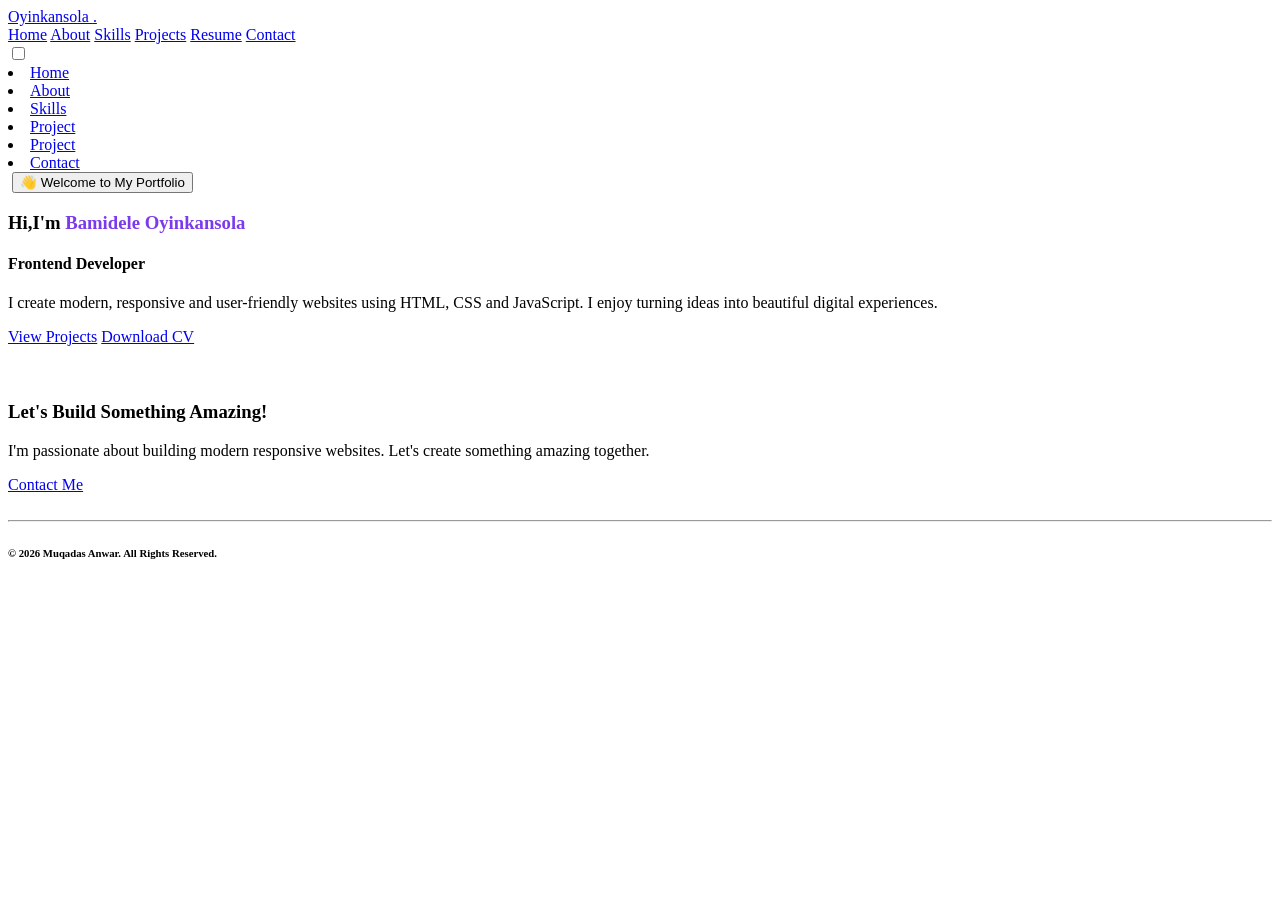
==== index.html @ 710051a4 "Fix navigation links and update file references Updated navigation links and corrected file referenc" ====
<!DOCTYPE html>
<html lang="en">
<head>
    <meta charset="UTF-8">
    <meta name="viewport" content="width=device-width, initial-scale=1.0">
    <title>My Portfoilo</title>
    <link rel="stylesheet" href="style.css">
</head>
<body>

    <!--navigation-->

    <header>

        <nav>

            <a class="logo" href="index.html">Oyinkansola <span id="dot">.</span></a>

            <div class="nav-links">
                <a id="home" href="index.html">Home</a>
                <a class="home" href="about.html">About</a>
                <a class="home" href="link.html">Skills</a>
                <a class="home" href="project.hml">Projects</a>
                 <a class="home" href="resume.html">Resume</a>
                <a class="home" href="contact.html">Contact</a>
            </div>
        </nav>

    </header>


    <!--for mobile-->
      <nav class="mobilenav">
  <!-- Hidden checkbox controller -->
  <input type="checkbox" id="menu-toggle" class="menu-toggle">

  <!-- Label attached to checkbox, wrapping your breadcrumb/hamburger SVG -->
  <label for="menu-toggle" class="menu-btn">
    <img class="class" src="assets/Container.svg" alt="">
  </label>

  

  <!-- Mobile Dropdown Drawer -->
   
  <div class="mobile-menu">
    


      <!-- Regular Links -->
      <li><a href="index.html">Home</a></li>
      <li><a href="about.html">About</a></li>
      <li><a href="link.html">Skills</a></li>
      <li><a href="project.html">Project</a></li>
      <li><a href="project.html">Project</a></li>
      <li><a href="contact.html">Contact</a></li>

  </div>
</nav>

    </header>



   


    <!--hero section-->
    <section class="hero">
        
        <div class="right">
           <img class="yin" src="assets/oyinnnn.png" alt="" width="400">


<button class="wlc">👋 Welcome to My Portfolio</button>


<!--hero section-->
<section class="hero">
<div class="hero-right">

<h1>Hi,I'm <b style="color:#7C3AED">Bamidele Oyinkansola</b> </h1>
<h4 class="ui">Frontend Developer</h4>
<p>I create modern, responsive and user-friendly websites using HTML, CSS
     and JavaScript.  I enjoy turning ideas into beautiful digital
      experiences.</p>

      <div class="hero-href">
        <a class="view" href="project.html">View Projects</a>
        <a class="download" href="resume.html">Download CV</a>
      </div>

      <div class="links">
        <img class="li" src="assets/Link.svg" alt="" width="75">
        <img class="li" src="assets/Link2.svg" alt="" width="75">
        <img class="li" src="assets/Link (1).svg" alt="" width="75">
        <img class="li" src="assets/Link (2).svg" alt="" width="75">

      </div>
      </div>
    </div>


      <div class="hero-left">
        
        <img class="oyin" src="assets/oyinnnn.png" alt="" width="400">

      </div>
    </section>



    <section class="build">
        <h3 class="amazing">Let's Build Something Amazing!</h3>
        <p class="about">I'm passionate about building modern responsive websites. Let's create something
             amazing together.</p>
             <a class="me" href="contact.html">Contact Me</a>
             <div class="links2">
                <img src="assets/Link (3).svg" alt="">
                <img src="assets/Link (4).svg" alt="">

             </div>
             <hr>
            <h6>© 2026 Muqadas Anwar. All Rights Reserved.</h6>

    </section>

    
</body>
</html>
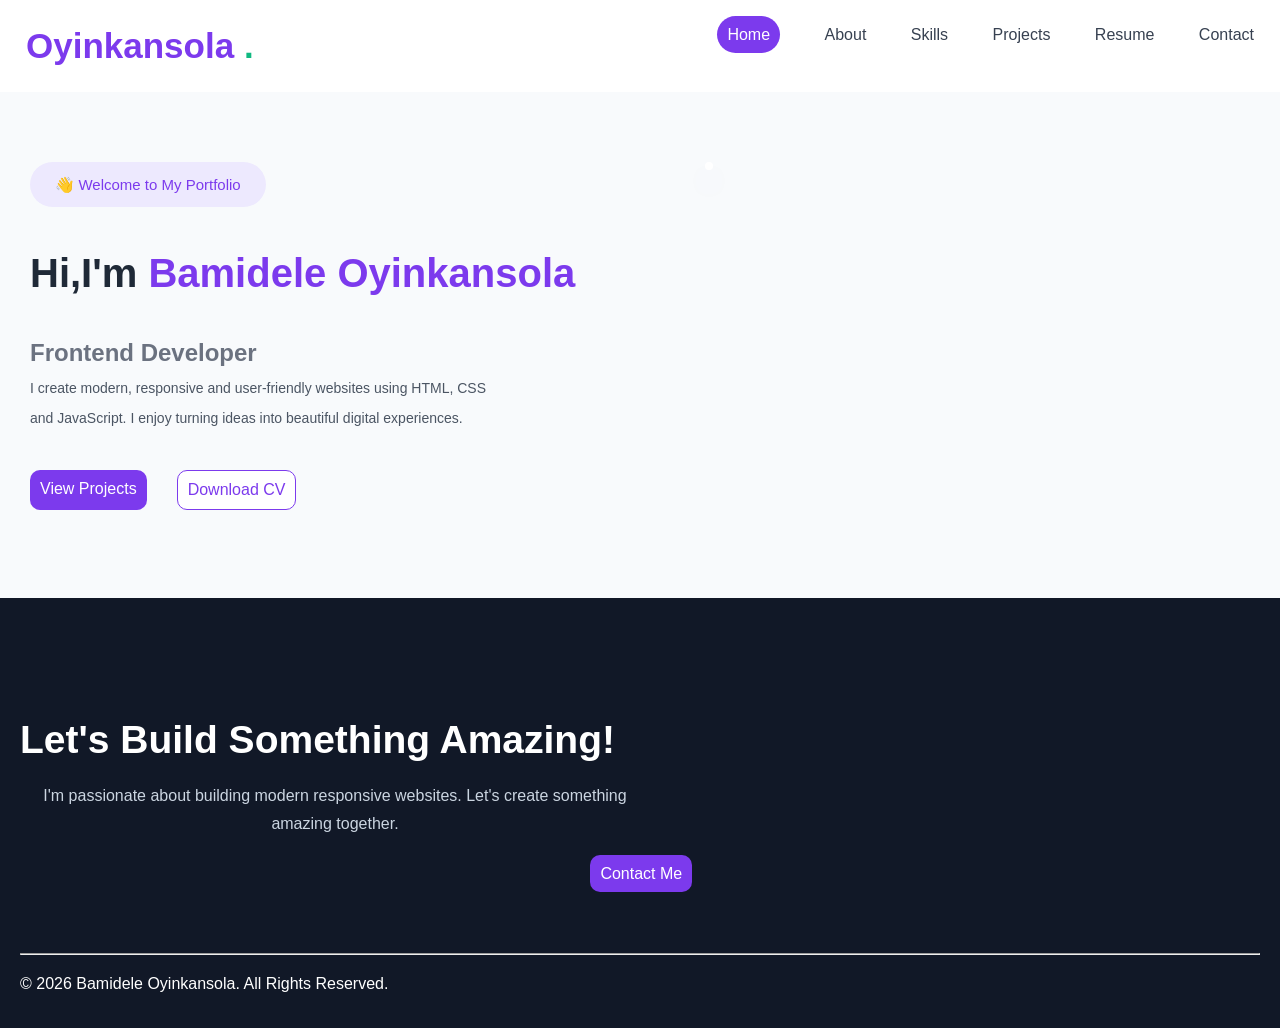
==== commit dbd0d79c: "Fix navigation links and typos in index.html Corrected navigation links and fixed typos in the HTML " ====
--- a/index.html
+++ b/index.html
@@ -4,7 +4,7 @@
     <meta charset="UTF-8">
     <meta name="viewport" content="width=device-width, initial-scale=1.0">
     <title>My Portfoilo</title>
-    <link rel="stylesheet" href="style.css">
+    <link rel="stylesheet" href="/style.css">
 </head>
 <body>
 
@@ -20,7 +20,7 @@
                 <a id="home" href="index.html">Home</a>
                 <a class="home" href="about.html">About</a>
                 <a class="home" href="link.html">Skills</a>
-                <a class="home" href="project.hml">Projects</a>
+                <a class="home" href="project.html">Projects</a>
                  <a class="home" href="resume.html">Resume</a>
                 <a class="home" href="contact.html">Contact</a>
             </div>
@@ -30,35 +30,27 @@
 
 
     <!--for mobile-->
-      <nav class="mobilenav">
-  <!-- Hidden checkbox controller -->
-  <input type="checkbox" id="menu-toggle" class="menu-toggle">
+    <nav class="mobilenav">
+        <!-- Logo for mobile -->
+        <a class="logo" href="index.html">Oyinkansola <span id="dot">.</span></a>
 
-  <!-- Label attached to checkbox, wrapping your breadcrumb/hamburger SVG -->
-  <label for="menu-toggle" class="menu-btn">
-    <img class="class" src="assets/Container.svg" alt="">
-  </label>
+        <input type="checkbox" id="menu-toggle" class="menu-toggle">
 
-  
+        <label for="menu-toggle" class="menu-btn">
+            <img class="class" src="assets/Container.svg" alt="">
+        </label>
 
-  <!-- Mobile Dropdown Drawer -->
-   
-  <div class="mobile-menu">
-    
-
-
-      <!-- Regular Links -->
-      <li><a href="index.html">Home</a></li>
-      <li><a href="about.html">About</a></li>
-      <li><a href="link.html">Skills</a></li>
-      <li><a href="project.html">Project</a></li>
-      <li><a href="project.html">Project</a></li>
-      <li><a href="contact.html">Contact</a></li>
-
-  </div>
-</nav>
-
-    </header>
+        <!-- Mobile Dropdown Drawer -->
+        <div class="mobile-menu">
+            <!-- Regular Links -->
+            <li><a href="index.html">Home</a></li>
+            <li><a href="about.html">About</a></li>
+            <li><a href="link.html">Skills</a></li>
+            <li><a href="project.html">Project</a></li>
+            <li><a href="resume.html">Resume</a></li>
+            <li><a href="contact.html">Contact</a></li>
+        </div>
+    </nav>
 
 
 
@@ -121,7 +113,7 @@
 
              </div>
              <hr>
-            <h6>© 2026 Muqadas Anwar. All Rights Reserved.</h6>
+            <h6>© 2026 Bamidele Oyinkansola. All Rights Reserved.</h6>
 
     </section>
 
--- a/style.css
+++ b/style.css
@@ -0,0 +1,534 @@
+@import url('https://fonts.googleapis.com/css2?family=Poppins:ital,wght@0,100;0,200;0,300;0,400;0,500;0,600;0,700;0,800;0,900;1,100;1,200;1,300;1,400;1,500;1,600;1,700;1,800;1,900&display=swap');
+
+*{
+margin: 0;
+padding: 0%;
+box-sizing: border-box;
+}
+
+
+body{
+font-family:" poppins",sans-serif;
+background-color: #F8FAFC;
+width: auto;
+
+}
+
+
+nav{
+    display: flex;
+    justify-content: space-between;
+    padding: 26px;
+    background-color: #FFFFFF;
+    
+    
+}
+
+/*for mobile*/
+.mobilenav{
+    display: none;
+}
+
+
+.nav-links a {
+    text-decoration: none;
+    margin-left:40px;
+    color: #374151;
+    
+    
+}
+
+#home{
+     background-color: #7C3AED;
+    color: white;
+    border: none;
+     border-radius: 30px;
+    width: 123px;
+    height: 20px;
+    padding: 10px;
+    transition: 1s;
+   
+}
+
+#home:hover{
+    background-color: black;
+    color: #FFFFFF;
+}
+
+.home:hover{
+    background-color: #7C3AED;
+    color: #FFFFFF;
+     border-radius: 30px;
+    width: 123px;
+    height: 20px;
+    padding: 10px;
+    transition: 1s;
+}
+
+.logo{
+    color: #7C3AED;
+    font-size: 35px;
+    font-family: " poppins",sans-serif;
+    line-height: auto;
+    font-weight: bold;
+    text-decoration: none;
+}
+
+#dot{
+    color: #10B981;
+}
+
+
+
+
+.yin{
+    display: none;
+}
+
+.wlc{
+    background-color: #EDE9FE;
+    color:#7C3AED;
+    border-radius: 30px;
+    width: 236px;
+    height: 45px;
+    margin-left: 30px;
+    font-size: 15px;
+    font-family: " poppins",sans-serif;
+    line-height: auto;
+    font-weight: 300;
+    margin-top: 70px;
+    border: none;
+}
+
+/*hero section*/
+.hero{
+    display: flex;
+    gap: 100px;
+}
+
+.pic{
+    border-radius: 40px;
+    width: 140px;
+}
+h1{
+    font-size: 40px;
+    font-family: " poppins",sans-serif;
+    line-height: 72px;
+    font-weight: bold;
+    color: #1F2937;
+    padding: 30px;
+
+}
+
+.ui{
+    font-size: 24px;
+    font-family: " poppins",sans-serif;
+    line-height: auto;
+    font-weight: bold;
+    color: #6B7280;
+    padding:0px 30px;
+
+}
+
+
+
+
+.hero-right p{
+    font-size: 14px;
+    font-family: " poppins",sans-serif;
+    line-height:30.3px;
+    font-weight: 300;
+    color: #4B5563;
+    padding:6px 30px;
+    width: 520px;
+}
+
+
+.hero-href{
+    display: flex;
+    gap: 30px;
+    padding: 30px;
+}
+
+
+
+
+
+.oyin{
+    margin-top: 70px;
+    border-radius: 50%;
+    border: 4px solid white;
+    box-shadow: 0 15px 30px rgba(124, 58, 237, 0.15);
+}
+
+
+
+    @keyframes popInOut {
+  0% {
+    opacity: 1;
+    transform: scale(1);
+  }
+  50% {
+    opacity: 0;
+    transform: scale(0);
+  }
+  100% {
+    opacity: 1;
+    transform: scale(1);
+  }
+}
+
+.oyin{
+  /* Runs once over 1.5 seconds on load/refresh */
+  animation: popInOut 3s cubic-bezier(0.4, 0, 0.2, 1) forwards;
+}
+
+
+
+
+.view{
+    background-color: #7C3AED;
+    color: white;
+    border: none;
+    border-radius: 10px;
+    padding: 10px 10px;
+    transition: 0.8s;
+   
+}
+
+
+.view:hover{
+    transform: translateY(-3px);
+}
+
+
+.hero-href a{
+    text-decoration: none;
+    
+}
+
+
+
+
+.download{
+    background-color: #ffffff;
+    color: #7C3AED;
+    border: 1px solid #7C3AED;
+    padding: 10px 10px;
+     border-radius: 10px;
+    transition: 1s;
+   
+}
+
+.download:hover{
+    background-color: #7C3AED;
+    color: #ffffff;
+    transform: translateY(-3px);
+}
+.links{
+    padding: 20px;
+}
+
+
+
+
+
+/*build*/
+.build{
+    background-color: #111827;
+    padding: 60px 20px 30px;
+}
+
+.amazing{
+    color: #ffffff;
+    justify-self: center;
+    padding-top: 60px;
+     font-size: 39px;
+    margin-bottom: 20px;
+    font-family: " poppins",sans-serif;
+    line-height:auto;
+    font-weight: bold;
+    
+}
+
+
+.about{
+     font-size: 16px;
+    font-family: " poppins",sans-serif;
+    line-height:28.8px;
+    font-weight: 300;
+    color: #CBD5E1;
+    justify-self: center;
+    width: 630px;
+    text-align: center;
+    margin-bottom: 26px;
+    
+}
+
+.me{
+    background-color: #7C3AED;
+    color: white;
+    border: none;
+     border-radius: 10px;
+    width: 103px;
+    height: 40px;
+    margin-left: 46%;
+    margin-bottom: 20px;
+    padding: 10px;
+    transition: 1s;
+   
+}
+
+.me:hover{
+    background-color:#10B981;
+    color: #ffffff;
+}
+
+.build a{
+    text-decoration: none;
+}
+
+.links2{
+    justify-self: center;
+    display: flex;
+    gap: 10px;
+    margin-bottom: 30px;
+    margin-top: 40px;
+}
+
+hr{
+    margin-bottom: 20px;
+}
+
+h6{
+    font-size: 16px;
+    font-family: " poppins",sans-serif;
+    line-height:auto;
+    font-weight: 300;
+    color: #FFFFFF;
+    margin-bottom: 5px;
+    justify-self: center;
+    
+
+}
+
+
+
+
+
+
+
+
+
+
+
+
+
+
+
+
+
+
+
+
+
+
+
+
+
+
+
+
+
+/*screensize*/
+@media (max-width: 768px) {
+    
+    
+    header {
+        display: none;
+    }
+
+    .mobilenav {
+        display: flex;
+        justify-content: space-between;
+        align-items: center;
+        padding: 20px;
+        background-color: #FFFFFF;
+        position: relative;
+        box-shadow: 0 2px 5px rgba(0,0,0,0.05);
+    }
+
+    .menu-toggle {
+        display: none;
+    }
+
+    .menu-btn {
+        cursor: pointer;
+        display: flex;
+        align-items: center;
+    }
+
+    .menu-btn img {
+        width: 30px;
+        height: 30px;
+    }
+
+    .mobile-menu {
+        display: none;
+        position: absolute;
+        top: 100%;
+        left: 0;
+        width: 100%;
+        background-color: #FFFFFF;
+        flex-direction: column;
+        padding: 20px;
+        box-shadow: 0 10px 20px rgba(0,0,0,0.1);
+        list-style: none;
+        z-index: 100;
+    }
+
+    .mobile-menu li, 
+    .mobile-menu a {
+        padding: 12px 0;
+        text-decoration: none;
+        color: #374151;
+        font-size: 16px;
+    }
+
+    .mobile-menu a:hover {
+        color: #7C3AED;
+    }
+
+    #menu-toggle:checked ~ .mobile-menu {
+        display: flex;
+    }
+
+ 
+
+
+
+
+    .hero {
+        flex-direction: column-reverse; 
+        align-items: center;
+        text-align: center;
+        gap: 30px;
+        padding: 20px 15px;
+    }
+
+
+    .hero-right p {
+        width: 100%;
+        max-width: 100%;
+        padding: 6px 10px;
+        font-size: 15px;
+        line-height: 26px;
+    }
+
+    
+    h1 {
+        font-size: 28px;
+        line-height: 38px;
+        padding: 15px 0;
+    }
+
+    .ui {
+        font-size: 20px;
+        padding: 0;
+    }
+
+    
+    .hero-href {
+        justify-content: center;
+        flex-wrap: wrap;
+        gap: 15px;
+        padding: 20px 0;
+    }
+
+    
+    .links {
+        display: flex;
+        justify-content: center;
+        flex-wrap: wrap;
+        gap: 10px;
+        padding: 10px 0;
+    }
+
+    
+    .oyin {
+        width: 260px;
+        margin-top: 20px;
+    }
+
+
+      /*build*/
+    .build {
+        padding: 40px 15px 20px;
+        display: flex;
+        flex-direction: column;
+        align-items: center;
+        text-align: center;
+        box-sizing: border-box;
+        width: 100%;
+    }
+
+    .amazing {
+        font-size: 26px; 
+        padding-top: 20px;
+        text-align: center;
+    }
+
+    .about {
+        width: 100%; 
+        max-width: 100%;
+        font-size: 14px;
+        line-height: 24px;
+        padding: 0 10px;
+        box-sizing: border-box;
+        text-align: center;
+    }
+
+    .me {
+        margin-left: 0;  
+        margin-right: 0;
+        margin-bottom: 20px;
+        display: block;
+        margin-left: auto; 
+        margin-right: auto;
+    }
+
+    .links2 {
+        display: flex;
+        justify-content: center;
+        margin-top: 20px;
+        margin-bottom: 20px;
+    }
+
+    .links2 img {
+        width: 28px;
+        height: 28px;
+    }
+
+    hr {
+        width: 100%;
+    }
+
+    h6 {
+        font-size: 12px; 
+        text-align: center;
+    }
+
+
+ 
+
+
+}
+   
+
+
+
+
+
+
+
+
